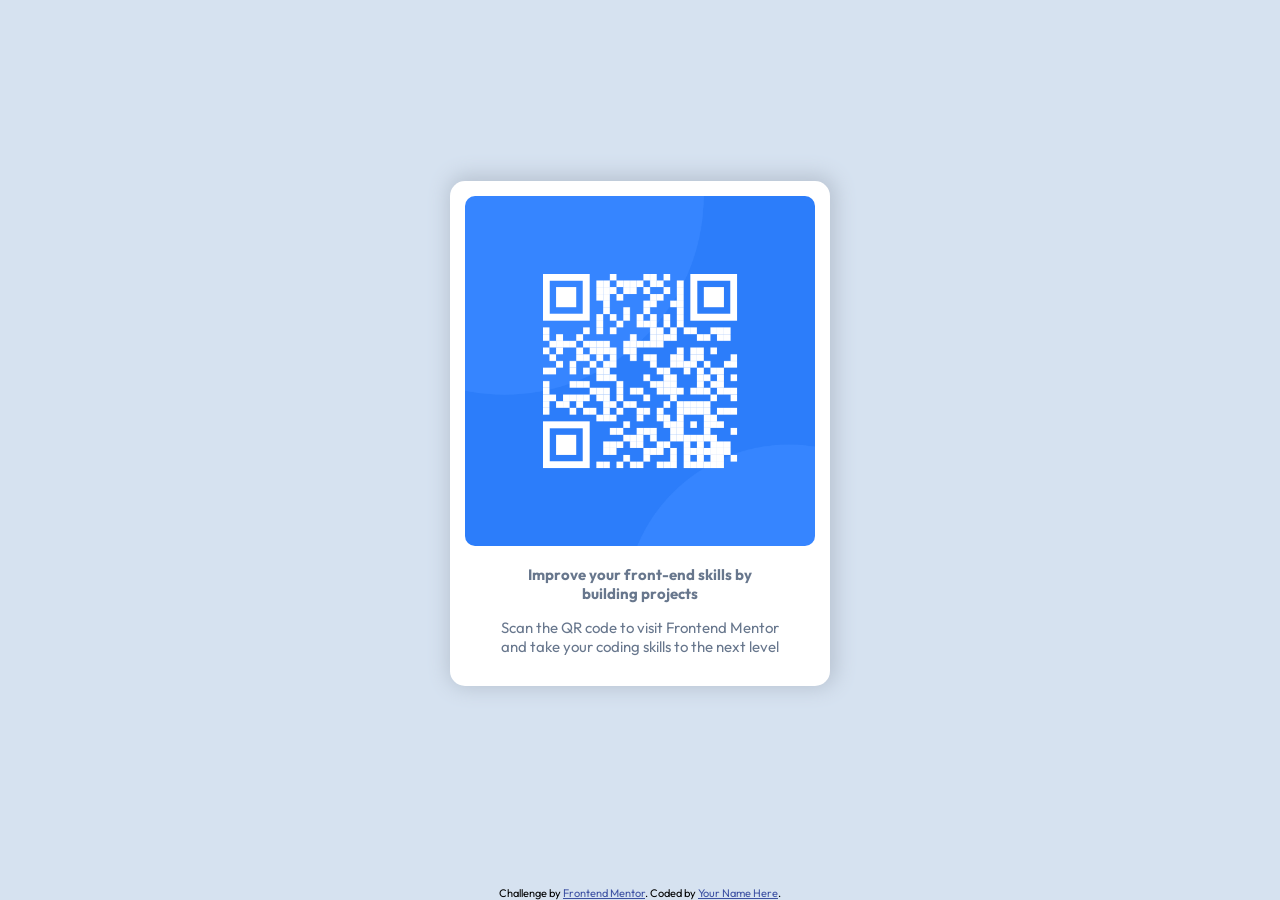
==== docs/index.html @ 83c111f1 "changing my folder's name to docs because of some reasons" ====
<!DOCTYPE html>
<html lang="en">
<head>
  <meta charset="UTF-8">
  <meta name="viewport" content="width=device-width, initial-scale=1.0"> <!-- displays site properly based on user's device -->

  <link rel="preconnect" href="https://fonts.googleapis.com">
  <link rel="preconnect" href="https://fonts.gstatic.com" crossorigin>
  <link href="https://fonts.googleapis.com/css2?family=Outfit:wght@100..900&display=swap" rel="stylesheet">

  <link rel="icon" type="image/png" sizes="32x32" href="../images/favicon-32x32.png">

  <link rel="stylesheet" href="style.css">
  
  <title>Frontend Mentor | QR code component</title>

</head>
<body>

  <div id="container">

    <div id="shadow-box">

      <div>
        <img id="card-image" src="../images/image-qr-code.png" alt="qr-scan-code">
      </div>
  
      <div id="text">
        <p id="card-text">Improve your front-end skills by building projects</p>
      <p id="card-body">Scan the QR code to visit Frontend 
        Mentor and take your coding skills to the next level</p>
      </div>

    </div>
  
  </div>

  <div class="attribution">
    Challenge by <a href="https://www.frontendmentor.io?ref=challenge" target="_blank" rel="noopener">Frontend Mentor</a>. 
    Coded by <a href="#">Your Name Here</a>.
  </div>


</body>
</html>
---- docs/style.css ----
* {
    margin: 0px;
    padding: 0px;
    box-sizing: border-box;
    font-family: "Outfit", "sans-serif";
}

body {
    display: flex;
    flex-direction: column;
    align-items: center;
    justify-content: center;
    min-height: 100vh;
    background-color: hsl(212, 45%, 89%);
    font-size: 15px;
}

#container {
    background-color: hsl(0, 0%, 100%);
    width: 380px;
    margin: auto;
    padding: 15px;
    border-radius: 15px;
    box-shadow: 2px -2px 20px 4px hsl(214, 21%, 77%);
}

#card-image {
    width: 350px;
    border-radius: 10px;
}

#text {
    text-align: center;
    width: 80%;
    margin: auto;
}

#card-text {
    font-weight: 700;
    margin-top: 15px;
    color: hsl(216, 15%, 48%);
}

#card-body {
    font-weight: 400;
    margin-top: 15px;
    color: hsl(216, 15%, 48%);
    margin-bottom: 15px;
}

@media screen and (max-width: 768px) {
    body {
        display: flex;
        flex-direction: column;
    }

    #container {
        padding: 20px;
        width: 70%;
    }

    #card-image {
        margin: auto;
        width: 100%;
    }

    #text {
        width: 80%;
        text-align: center;
        margin: auto;
    }
}

.attribution { font-size: 11px; text-align: center; margin-top: 20px;}
.attribution a { color: hsl(228, 45%, 44%); }
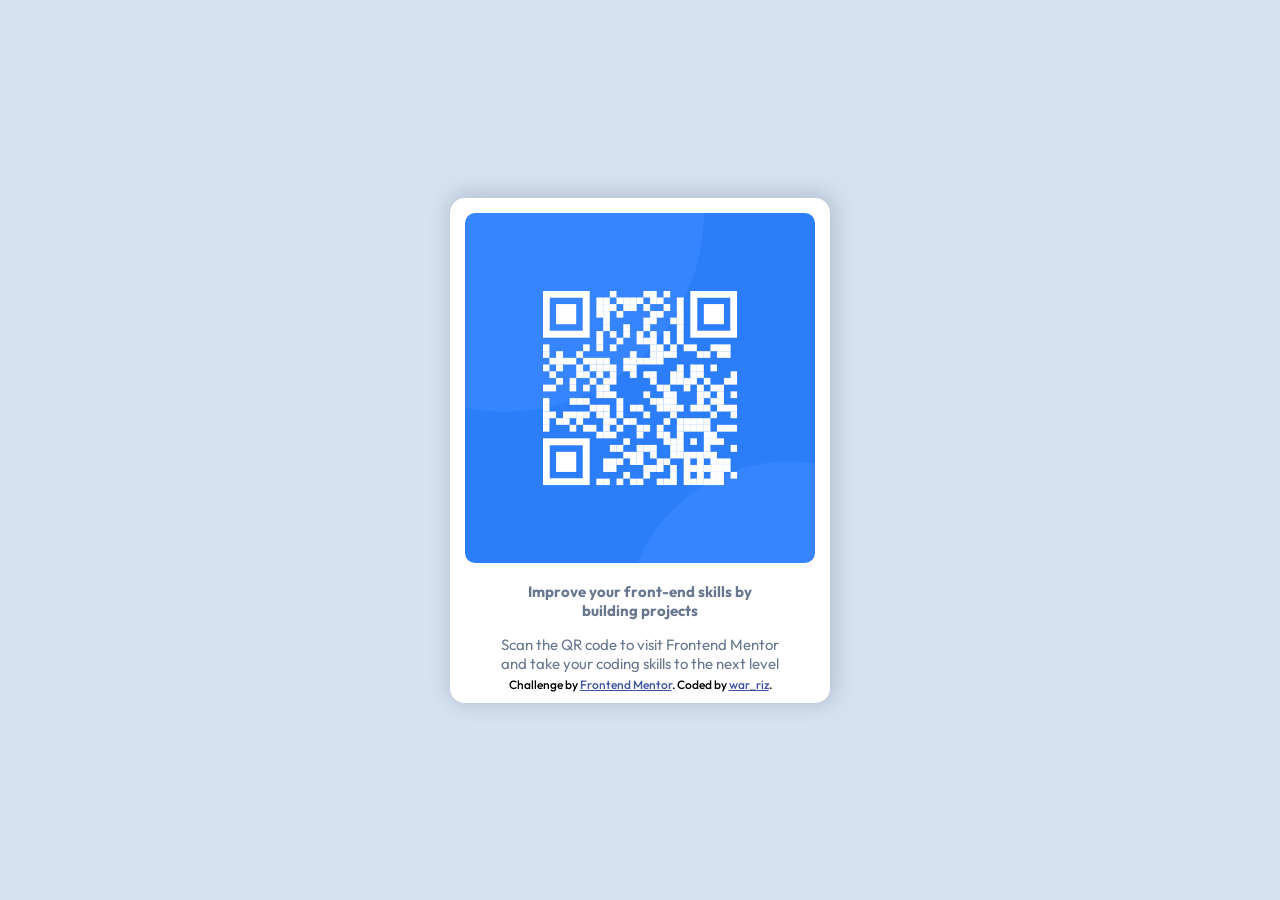
==== commit 243b385b: "changing the copyright links in the code" ====
--- a/docs/index.html
+++ b/docs/index.html
@@ -8,7 +8,7 @@
   <link rel="preconnect" href="https://fonts.gstatic.com" crossorigin>
   <link href="https://fonts.googleapis.com/css2?family=Outfit:wght@100..900&display=swap" rel="stylesheet">
 
-  <link rel="icon" type="image/png" sizes="32x32" href="../images/favicon-32x32.png">
+  <link rel="icon" type="image/png" sizes="32x32" href="./images/favicon-32x32.png">
 
   <link rel="stylesheet" href="style.css">
   
@@ -22,7 +22,7 @@
     <div id="shadow-box">
 
       <div>
-        <img id="card-image" src="../images/image-qr-code.png" alt="qr-scan-code">
+        <img id="card-image" src="./images/image-qr-code.png" alt="qr-scan-code">
       </div>
   
       <div id="text">
@@ -36,8 +36,10 @@
   </div>
 
   <div class="attribution">
-    Challenge by <a href="https://www.frontendmentor.io?ref=challenge" target="_blank" rel="noopener">Frontend Mentor</a>. 
-    Coded by <a href="#">Your Name Here</a>.
+    <p>
+      Challenge by <a href="https://www.frontendmentor.io?ref=challenge" target="_blank" rel="noopener">Frontend Mentor</a>. 
+      Coded by <a href="https://github.com/war-riz/qr_coding_site.git">war_riz</a>.
+    </p>
   </div>
 
 
--- a/docs/style.css
+++ b/docs/style.css
@@ -71,6 +71,16 @@
     }
 }
 
-.attribution { font-size: 11px; text-align: center; margin-top: 20px;}
-.attribution a { color: hsl(228, 45%, 44%); }
+.attribution {
+    font-size: 12px;
+    text-align: center;
+    margin-top: 20px;
+    top: 73%;
+    bottom: 50%;
+    position: absolute;
+    font-weight: 500;
+}
 
+.attribution a {
+    color: hsl(228, 45%, 44%);
+}
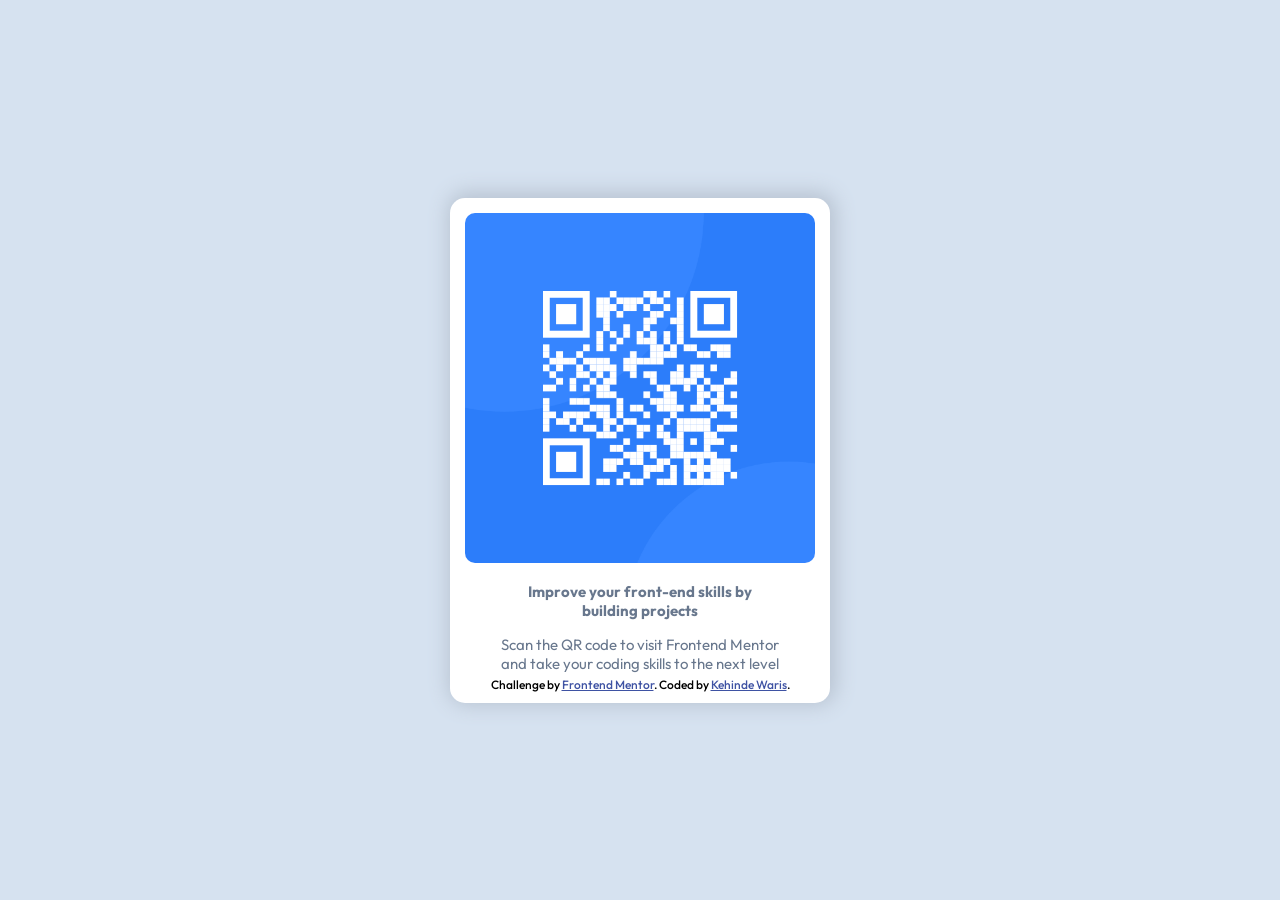
==== commit 9ef94980: "change some stuff in there" ====
--- a/docs/index.html
+++ b/docs/index.html
@@ -38,7 +38,7 @@
   <div class="attribution">
     <p>
       Challenge by <a href="https://www.frontendmentor.io?ref=challenge" target="_blank" rel="noopener">Frontend Mentor</a>. 
-      Coded by <a href="https://github.com/war-riz/qr_coding_site.git">war_riz</a>.
+      Coded by <a href="https://github.com/war-riz/qr_coding_site.git">Kehinde Waris</a>.
     </p>
   </div>
 
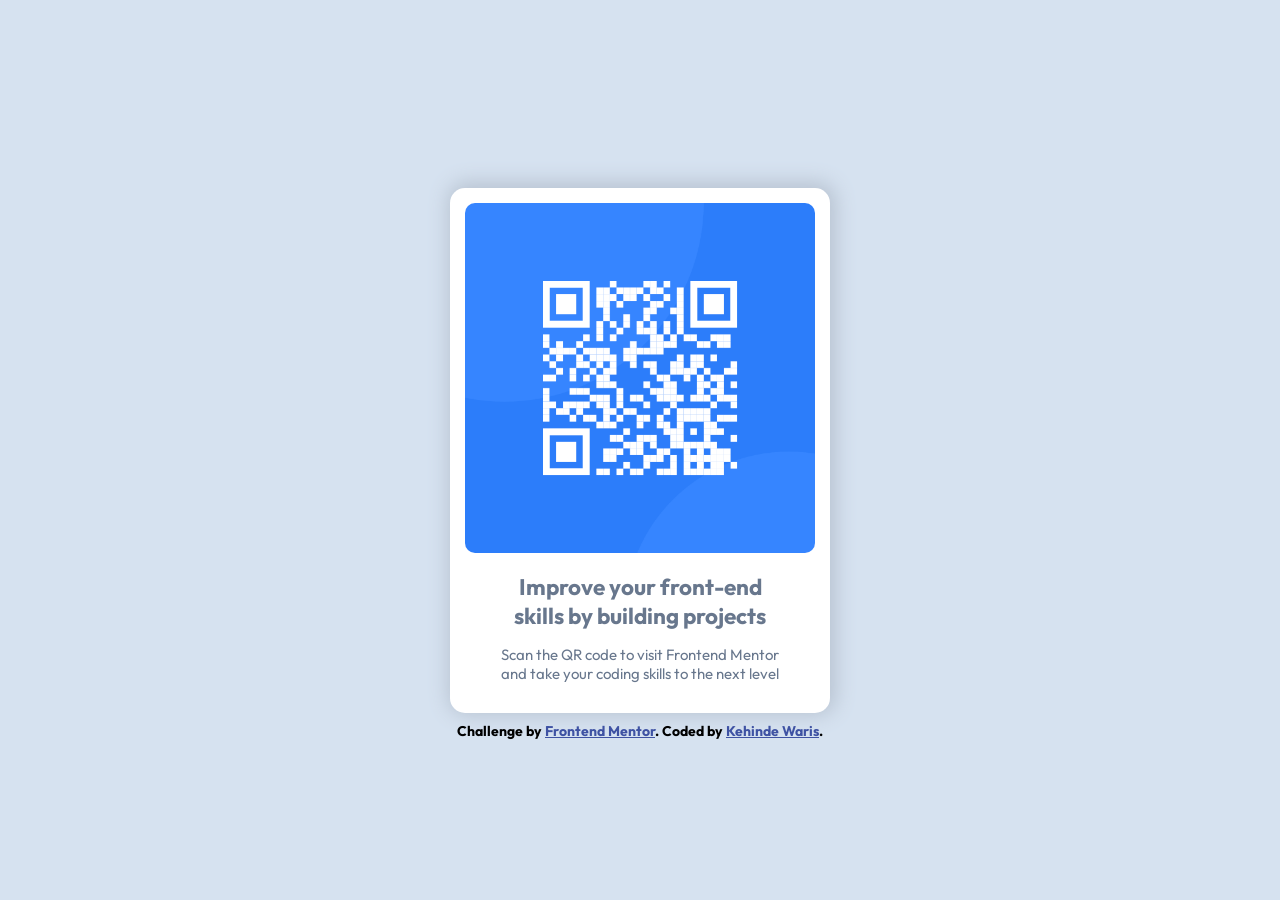
==== commit 8496f897: "added all the necessary adjustments to the code" ====
--- a/docs/index.html
+++ b/docs/index.html
@@ -17,8 +17,7 @@
 </head>
 <body>
 
-  <div id="container">
-
+  <section id="container">
     <div id="shadow-box">
 
       <div>
@@ -26,21 +25,20 @@
       </div>
   
       <div id="text">
-        <p id="card-text">Improve your front-end skills by building projects</p>
+        <h2 id="card-text">Improve your front-end skills by building projects</h2>
       <p id="card-body">Scan the QR code to visit Frontend 
         Mentor and take your coding skills to the next level</p>
       </div>
 
     </div>
-  
-  </div>
+  </section>
 
-  <div class="attribution">
-    <p>
+  <footer class="attribution">
+    <h3>
       Challenge by <a href="https://www.frontendmentor.io?ref=challenge" target="_blank" rel="noopener">Frontend Mentor</a>. 
       Coded by <a href="https://github.com/war-riz/qr_coding_site.git">Kehinde Waris</a>.
-    </p>
-  </div>
+    </h3>
+  </footer>
 
 
 </body>
--- a/docs/style.css
+++ b/docs/style.css
@@ -48,6 +48,20 @@
     margin-bottom: 15px;
 }
 
+.attribution {
+    font-size: 12px;
+    text-align: center;
+    margin-top: 20px;
+    top: 78%;
+    bottom: 50%;
+    position: absolute;
+    font-weight: 300;
+}
+
+.attribution a {
+    color: hsl(228, 45%, 44%);
+}
+
 @media screen and (max-width: 768px) {
     body {
         display: flex;
@@ -56,7 +70,7 @@
 
     #container {
         padding: 20px;
-        width: 70%;
+        width: 60%;
     }
 
     #card-image {
@@ -65,22 +79,8 @@
     }
 
     #text {
-        width: 80%;
+        width: 75%;
         text-align: center;
         margin: auto;
     }
-}
-
-.attribution {
-    font-size: 12px;
-    text-align: center;
-    margin-top: 20px;
-    top: 73%;
-    bottom: 50%;
-    position: absolute;
-    font-weight: 500;
-}
-
-.attribution a {
-    color: hsl(228, 45%, 44%);
 }
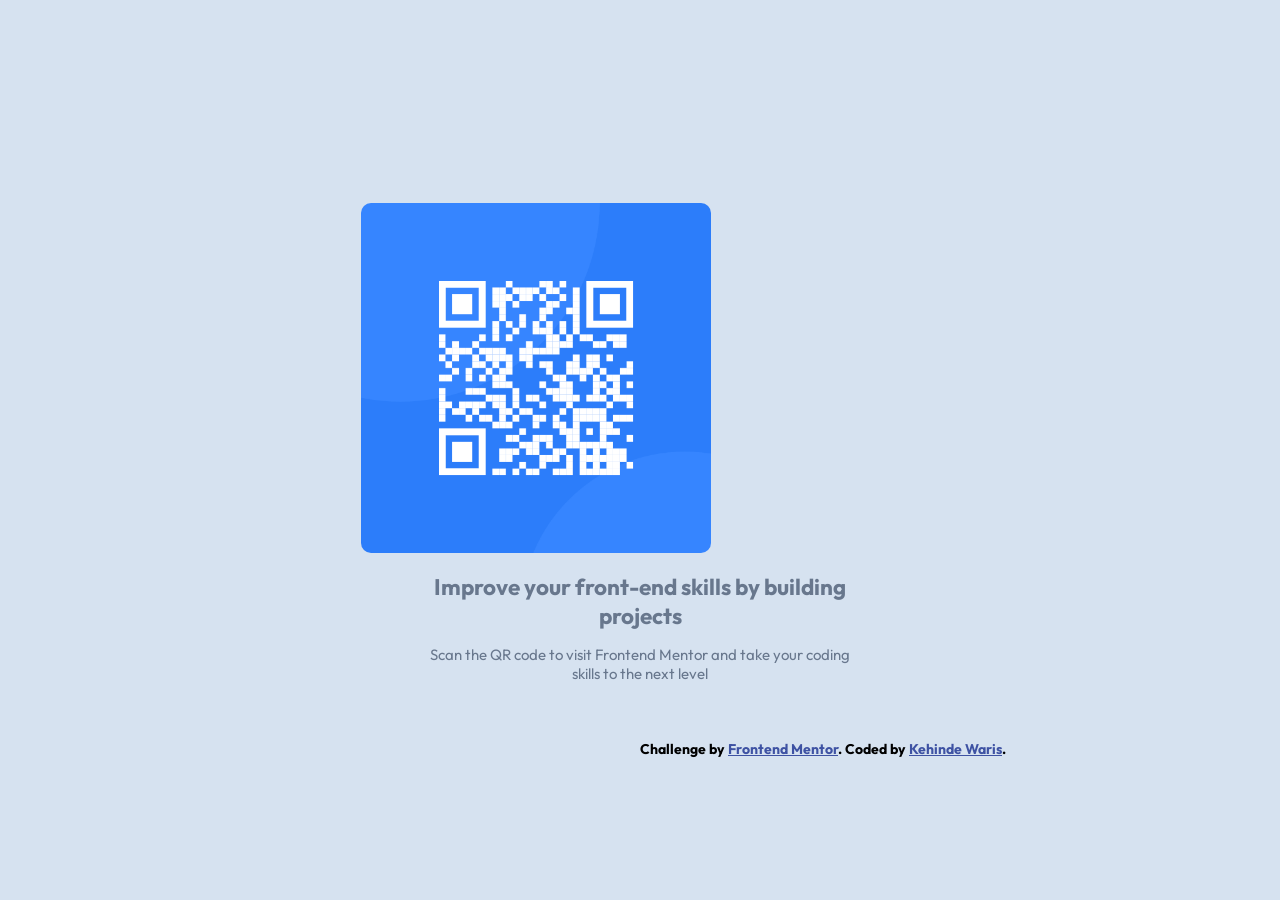
==== commit 148b6221: "did some changes to the index file" ====
--- a/docs/index.html
+++ b/docs/index.html
@@ -1,45 +1,66 @@
 <!DOCTYPE html>
 <html lang="en">
-<head>
-  <meta charset="UTF-8">
-  <meta name="viewport" content="width=device-width, initial-scale=1.0"> <!-- displays site properly based on user's device -->
+  <head>
+    <meta charset="UTF-8" />
+    <meta name="viewport" content="width=device-width, initial-scale=1.0" />
+    <!-- displays site properly based on user's device -->
 
-  <link rel="preconnect" href="https://fonts.googleapis.com">
-  <link rel="preconnect" href="https://fonts.gstatic.com" crossorigin>
-  <link href="https://fonts.googleapis.com/css2?family=Outfit:wght@100..900&display=swap" rel="stylesheet">
+    <link rel="preconnect" href="https://fonts.googleapis.com" />
+    <link rel="preconnect" href="https://fonts.gstatic.com" crossorigin />
+    <link
+      href="https://fonts.googleapis.com/css2?family=Outfit:wght@100..900&display=swap"
+      rel="stylesheet"
+    />
 
-  <link rel="icon" type="image/png" sizes="32x32" href="./images/favicon-32x32.png">
+    <link
+      rel="icon"
+      type="image/png"
+      sizes="32x32"
+      href="./images/favicon-32x32.png"
+    />
 
-  <link rel="stylesheet" href="style.css">
-  
-  <title>Frontend Mentor | QR code component</title>
+    <link rel="stylesheet" href="style.css" />
 
-</head>
-<body>
+    <title>Frontend Mentor | QR code component</title>
+  </head>
+  <body>
+    <section>
+      <div id="shadow-box container">
+        <div>
+          <img
+            id="card-image"
+            src="./images/image-qr-code.png"
+            alt="qr-scan-code"
+          />
+        </div>
 
-  <section id="container">
-    <div id="shadow-box">
+        <div id="text">
+          <h2 id="card-text">
+            Improve your front-end skills by building projects
+          </h2>
+          <p id="card-body">
+            Scan the QR code to visit Frontend Mentor and take your coding
+            skills to the next level
+          </p>
+        </div>
+      </div>
+    </section>
 
-      <div>
-        <img id="card-image" src="./images/image-qr-code.png" alt="qr-scan-code">
+    <footer>
+      <div class="attribution">
+        <h3>
+          Challenge by
+          <a
+            href="https://www.frontendmentor.io?ref=challenge"
+            target="_blank"
+            rel="noopener"
+            >Frontend Mentor</a
+          >. Coded by
+          <a href="https://github.com/war-riz/qr_coding_site.git"
+            >Kehinde Waris</a
+          >.
+        </h3>
       </div>
-  
-      <div id="text">
-        <h2 id="card-text">Improve your front-end skills by building projects</h2>
-      <p id="card-body">Scan the QR code to visit Frontend 
-        Mentor and take your coding skills to the next level</p>
-      </div>
-
-    </div>
-  </section>
-
-  <footer class="attribution">
-    <h3>
-      Challenge by <a href="https://www.frontendmentor.io?ref=challenge" target="_blank" rel="noopener">Frontend Mentor</a>. 
-      Coded by <a href="https://github.com/war-riz/qr_coding_site.git">Kehinde Waris</a>.
-    </h3>
-  </footer>
-
-
-</body>
-</html>+    </footer>
+  </body>
+</html>
--- a/docs/style.css
+++ b/docs/style.css
@@ -52,7 +52,7 @@
     font-size: 12px;
     text-align: center;
     margin-top: 20px;
-    top: 78%;
+    top: 80%;
     bottom: 50%;
     position: absolute;
     font-weight: 300;
@@ -83,4 +83,15 @@
         text-align: center;
         margin: auto;
     }
+
+    .attribution {
+        font-size: 12px;
+        text-align: center;
+        margin-top: 20px;
+        top: 90%;
+        bottom: 50%;
+        position: absolute;
+        font-weight: 300;
+    }
+
 }
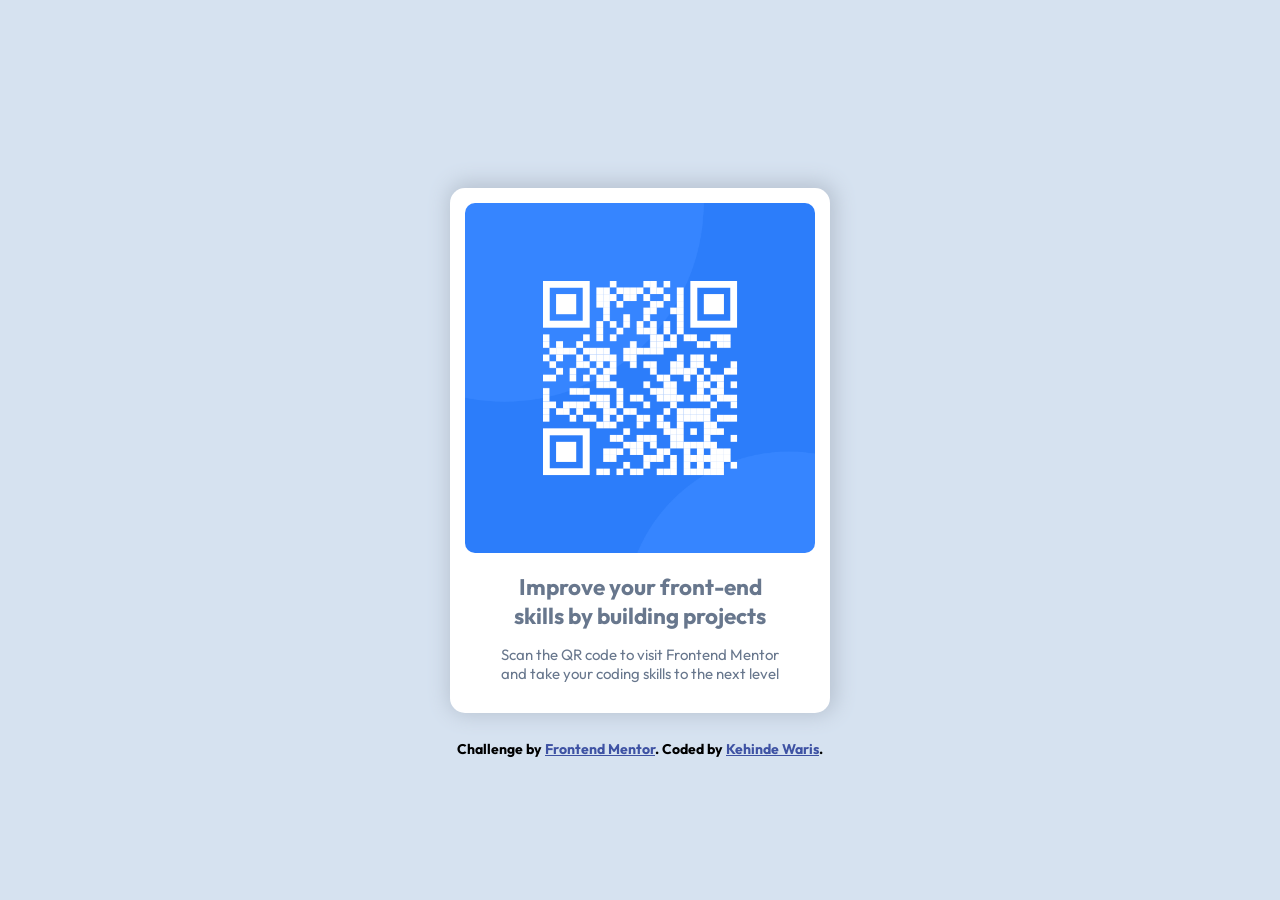
==== commit 07fee9f4: "added some lil changes to the code" ====
--- a/docs/index.html
+++ b/docs/index.html
@@ -25,7 +25,7 @@
   </head>
   <body>
     <section>
-      <div id="shadow-box container">
+      <div id="container">
         <div>
           <img
             id="card-image"
@@ -46,8 +46,7 @@
       </div>
     </section>
 
-    <footer>
-      <div class="attribution">
+    <footer class="attribution">
         <h3>
           Challenge by
           <a
@@ -60,7 +59,7 @@
             >Kehinde Waris</a
           >.
         </h3>
-      </div>
     </footer>
+    
   </body>
 </html>
